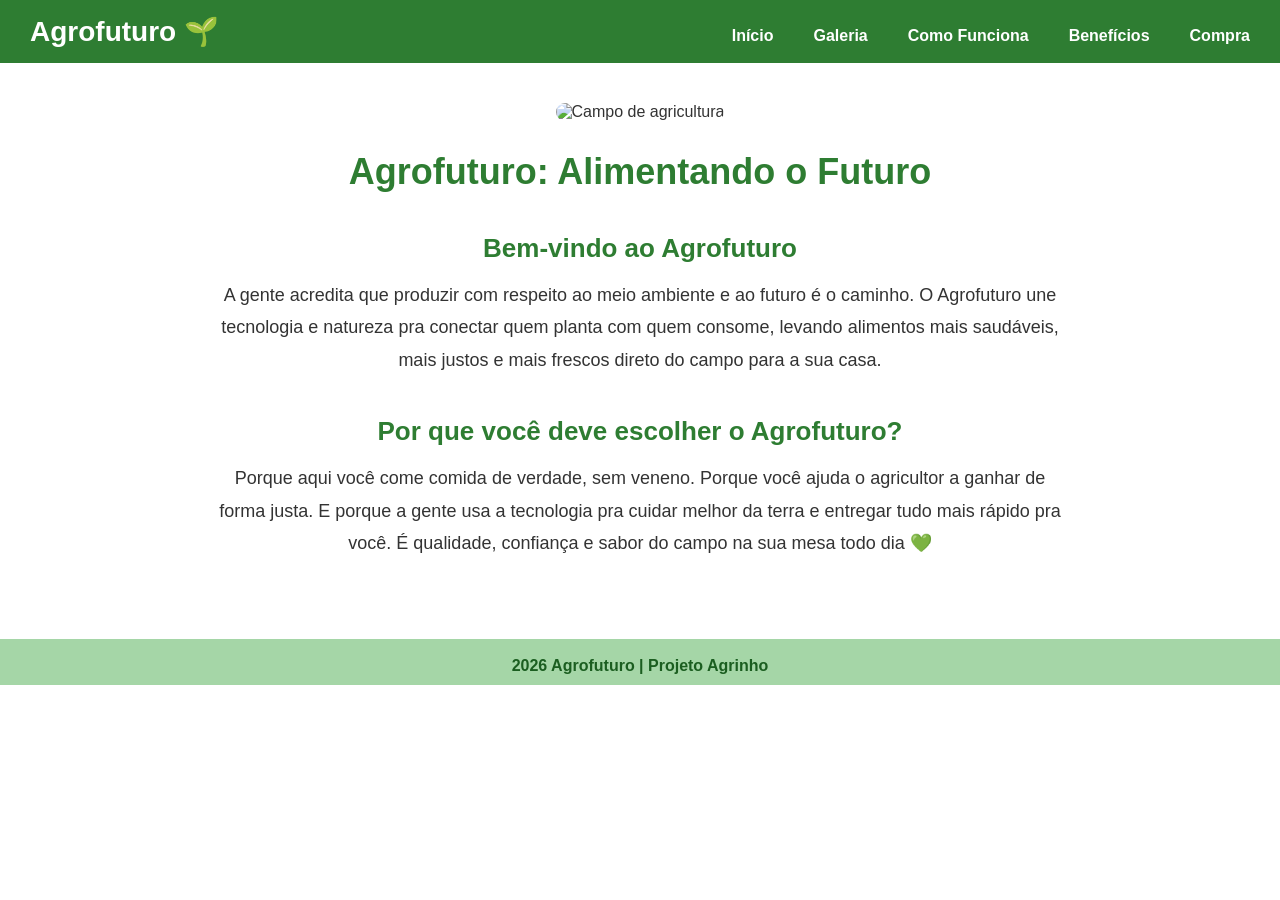
==== index.html @ ed6a14be "Update index.html" ====
<!DOCTYPE html>
<html lang="pt-br">
<head>
  <meta charset="UTF-8">
  <meta name="viewport" content="width=device-width, initial-scale=1.0">
  <title>Agrofuturo - Projeto Agrinho</title>
  <link rel="stylesheet" href="style.css">
  <style>
    @keyframes descer {
      from { opacity: 0; transform: translateY(-30px); }
      to { opacity: 1; transform: translateY(0); }
    }
    .animar-descer {
      animation: descer 1s ease-out;
    }
</style>
</head>
<body style="margin: 0; font-family: Arial, sans-serif;">

  <!-- CABEÇALHO VERDE -->
  <header style="background: #2e7d32; padding: 15px 30px;">
    <h1 style="color: white; margin: 0; font-size: 28px; display: inline-block;">Agrofuturo 🌱</h1>
    <nav style="float: right; margin-top: 8px;">
      <a href="index.html" style="color: white; margin-left: 20px; text-decoration: none; font-weight: bold;">Início</a>
      <a href="galeria.html" style="color: white; margin-left: 20px; text-decoration: none; font-weight: bold;">Galeria</a>
      <a href="como-funciona.html" style="color: white; margin-left: 20px; text-decoration: none; font-weight: bold;">Como Funciona</a>
      <a href="beneficios.html" style="color: white; margin-left: 20px; text-decoration: none; font-weight: bold;">Benefícios</a>
      <a href="compra.html" style="color: white; margin-left: 20px; text-decoration: none; font-weight: bold;">Compra</a>
    </nav>
  </header>

  <!-- CONTEÚDO PRINCIPAL - TUDO CENTRALIZADO -->
  <main style="max-width: 900px; margin: 0 auto; padding: 40px 20px; text-align: center;">
    
    <img src="https://agronegocio.insumoagricola.com.br/wp-content/uploads/2022/02/agricultura-no-campo-copia.jpg" alt="Campo de agricultura"class="animar-descer" style="width: 100%; border-radius: 12px; margin-bottom: 30px;">
    
    <h2 style="color: #2e7d32; font-size: 36px; margin-bottom: 10px;">
      Agrofuturo: Alimentando o Futuro
    </h2>

    <h3 style="color: #2e7d32; font-size: 26px; margin-top: 40px; margin-bottom: 15px;">
      Bem-vindo ao Agrofuturo
    </h3>
    
    <p style="font-size: 18px; color: #333; line-height: 1.8; margin-bottom: 40px;">
      A gente acredita que produzir com respeito ao meio ambiente e ao futuro é o caminho. 
      O Agrofuturo une tecnologia e natureza pra conectar quem planta com quem consome, 
      levando alimentos mais saudáveis, mais justos e mais frescos direto do campo para a sua casa.
    </p>

    <h3 style="color: #2e7d32; font-size: 26px; margin-top: 40px; margin-bottom: 15px;">
      Por que você deve escolher o Agrofuturo?
    </h3>
    <p style="font-size: 18px; color: #333; line-height: 1.8; margin-bottom: 40px;">
      Porque aqui você come comida de verdade, sem veneno. Porque você ajuda o agricultor a ganhar de forma justa. 
      E porque a gente usa a tecnologia pra cuidar melhor da terra e entregar tudo mais rápido pra você. 
      É qualidade, confiança e sabor do campo na sua mesa todo dia 💚
    </p>
  </main>

  <!-- BARRINHA VERDE PRA FINALIZAR -->
  <div style="width: 100%; height: 8px; background: #a5d6a7;"></div>
  
  <!-- RODAPÉ -->
  <footer style="background: #a5d6a7; text-align: center; padding: 10px; color: #1b5e20; font-weight: bold;">
    <p>2026 Agrofuturo | Projeto Agrinho</p>
  </footer>

</body>
</html>
---- style.css ----
* { box-sizing: border-box; margin: 0; padding: 0; }
body {
  font-family: Arial, sans-serif;
  background: #fff;
  color: #333;
}

header {
  background: #2d6a2d;
  padding: 12px 40px; /* header menor */
  display: flex;
  justify-content: space-between;
  align-items: center;
}
header h1 {
  color: white;
  font-size: 2em; /* tamanho menor */
  display: flex;
  align-items: center;
  gap: 8px;
}
header nav {
  display: flex;
  gap: 20px;
}
header nav a {
  color: white;
  text-decoration: none;
  font-size: 1em;
  font-weight: bold;
}
header nav a:hover { text-decoration: underline; }

.banner {
  width: 100%;
  height: 40vh; /* foto menor, antes tava 50vh */
  background: #f0f0f0;
}
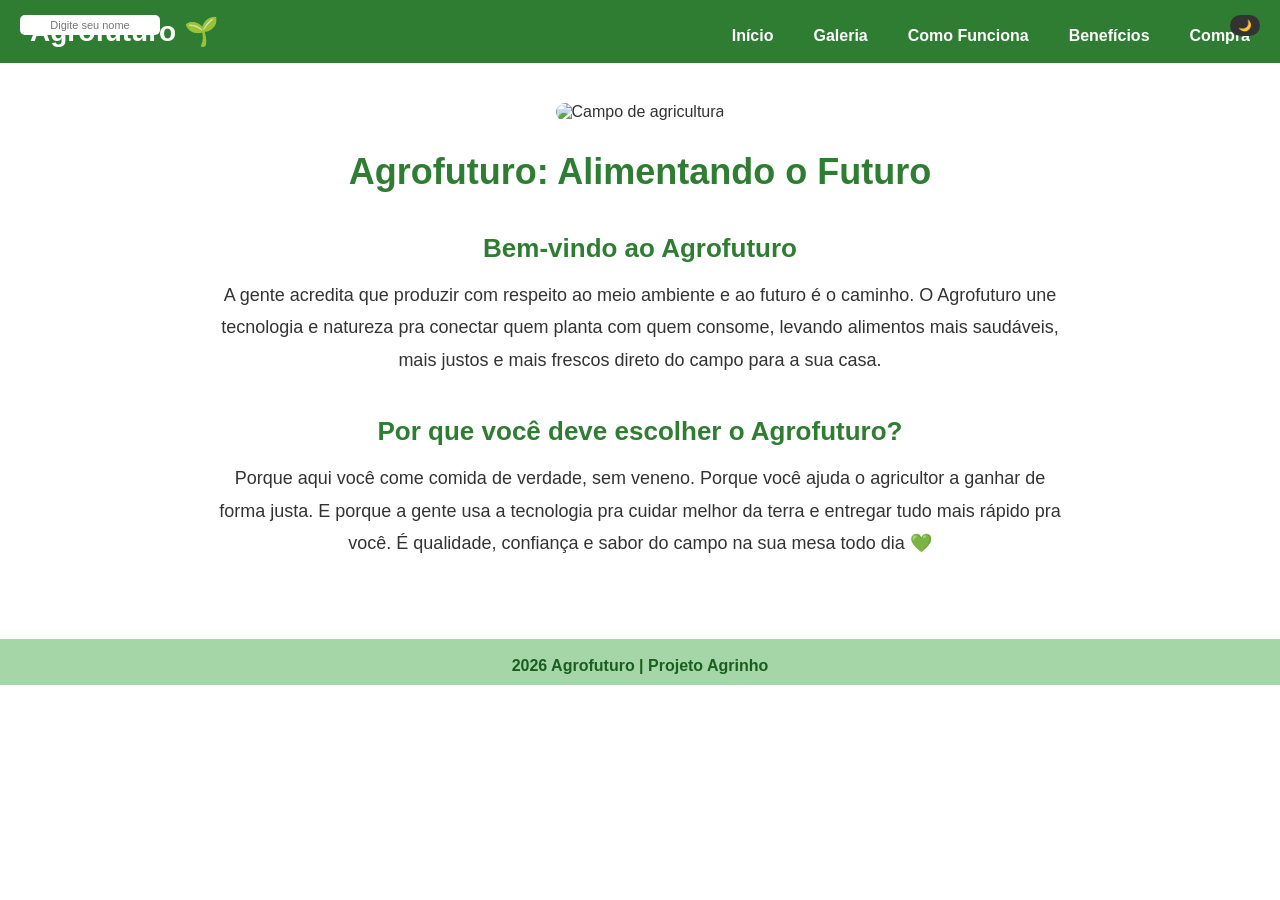
==== commit f1da497d: "Update index.html" ====
--- a/index.html
+++ b/index.html
@@ -16,7 +16,31 @@
 </style>
 </head>
 <body style="margin: 0; font-family: Arial, sans-serif;">
+<!-- NOME + MODO ESCURO -->
+<input type="text" id="nomeUsuario" placeholder="Digite seu nome" 
+       style="position: fixed; top: 15px; left: 20px; width: 140px; font-size: 11px; padding: 4px 6px; border: none; border-radius: 5px; text-align: center; z-index: 9999;">
+<button id="btnModoEscuro" 
+        style="position: fixed; top: 15px; right: 20px; background: #333; color: white; border: none; padding: 4px 8px; border-radius: 15px; font-size: 11px; cursor: pointer; z-index: 9999;">
+  🌙
+</button>
 
+<style>
+body.modo-escuro { background: #1e1e1e !important; color: #f0f0f0 !important; }
+body.modo-escuro header, body.modo-escuro nav, body.modo-escuro section, body.modo-escuro div { background: #2b2b2b !important; color: #f0f0f0 !important; }
+</style>
+
+<script>
+  const inputNome = document.getElementById('nomeUsuario');
+  inputNome.value = localStorage.getItem('nomeAgro') || '';
+  inputNome.addEventListener('input', () => localStorage.setItem('nomeAgro', inputNome.value));
+  const btn = document.getElementById('btnModoEscuro');
+  if(localStorage.getItem('modo') === 'escuro') { document.body.classList.add('modo-escuro'); btn.textContent = '☀️'; }
+  btn.addEventListener('click', () => {
+    document.body.classList.toggle('modo-escuro');
+    btn.textContent = document.body.classList.contains('modo-escuro') ? '☀️' : '🌙';
+    localStorage.setItem('modo', document.body.classList.contains('modo-escuro') ? 'escuro' : 'claro');
+  });
+</script>
   <!-- CABEÇALHO VERDE -->
   <header style="background: #2e7d32; padding: 15px 30px;">
     <h1 style="color: white; margin: 0; font-size: 28px; display: inline-block;">Agrofuturo 🌱</h1>
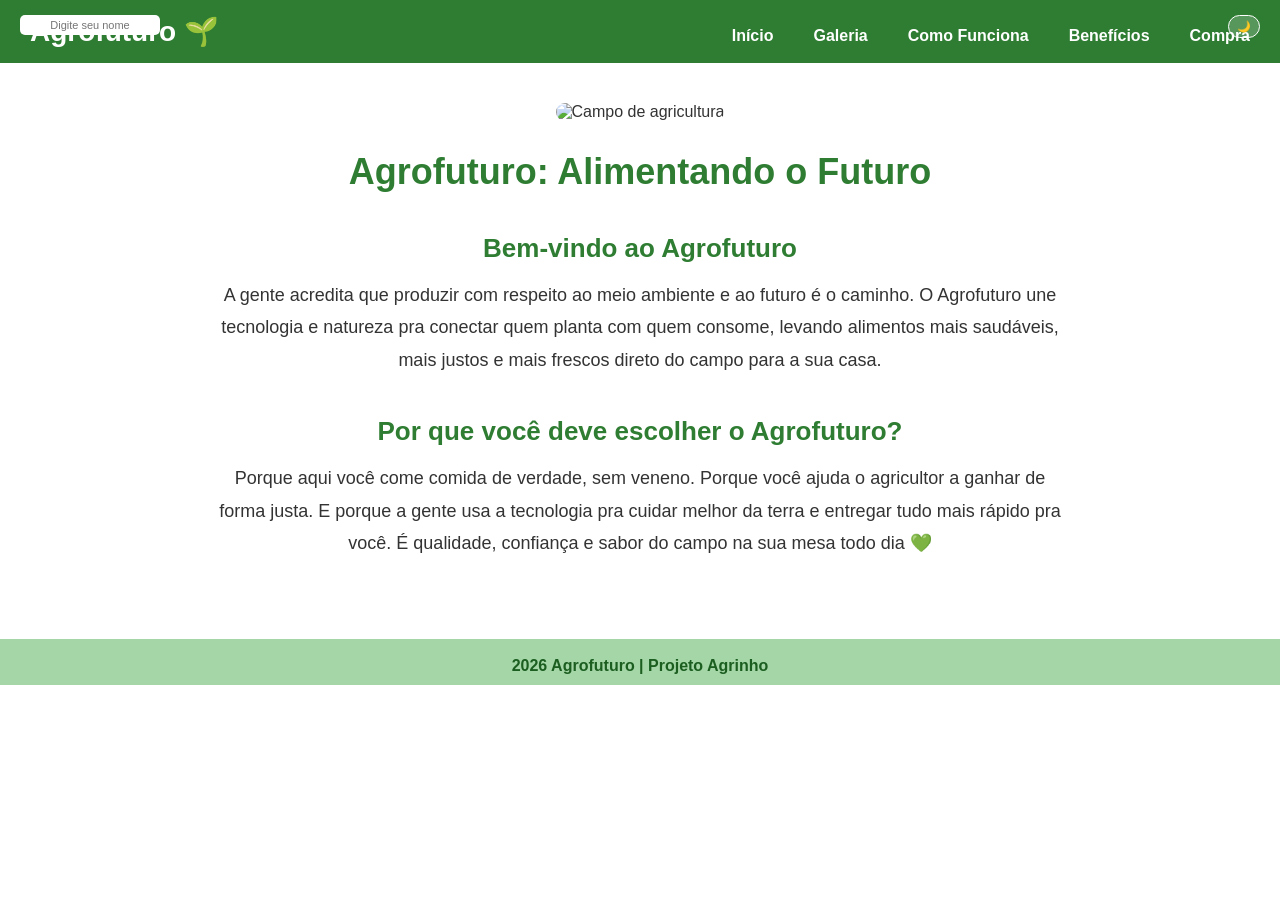
==== commit ec531884: "Update index.html" ====
--- a/index.html
+++ b/index.html
@@ -16,17 +16,18 @@
 </style>
 </head>
 <body style="margin: 0; font-family: Arial, sans-serif;">
-<!-- NOME + MODO ESCURO -->
+<!-- NOME + MODO ESCURO DENTRO DO HEADER -->
 <input type="text" id="nomeUsuario" placeholder="Digite seu nome" 
-       style="position: fixed; top: 15px; left: 20px; width: 140px; font-size: 11px; padding: 4px 6px; border: none; border-radius: 5px; text-align: center; z-index: 9999;">
+       style="position: absolute; top: 15px; left: 20px; width: 140px; font-size: 11px; padding: 4px 6px; border: none; border-radius: 5px; text-align: center; z-index: 10;">
 <button id="btnModoEscuro" 
-        style="position: fixed; top: 15px; right: 20px; background: #333; color: white; border: none; padding: 4px 8px; border-radius: 15px; font-size: 11px; cursor: pointer; z-index: 9999;">
+        style="position: absolute; top: 15px; right: 20px; background: rgba(255,255,255,0.2); border: 1px solid white; color: white; padding: 4px 8px; border-radius: 15px; font-size: 11px; cursor: pointer; z-index: 10;">
   🌙
 </button>
 
 <style>
 body.modo-escuro { background: #1e1e1e !important; color: #f0f0f0 !important; }
 body.modo-escuro header, body.modo-escuro nav, body.modo-escuro section, body.modo-escuro div { background: #2b2b2b !important; color: #f0f0f0 !important; }
+header { position: relative; } /* Isso faz ele ficar dentro do verde */
 </style>
 
 <script>
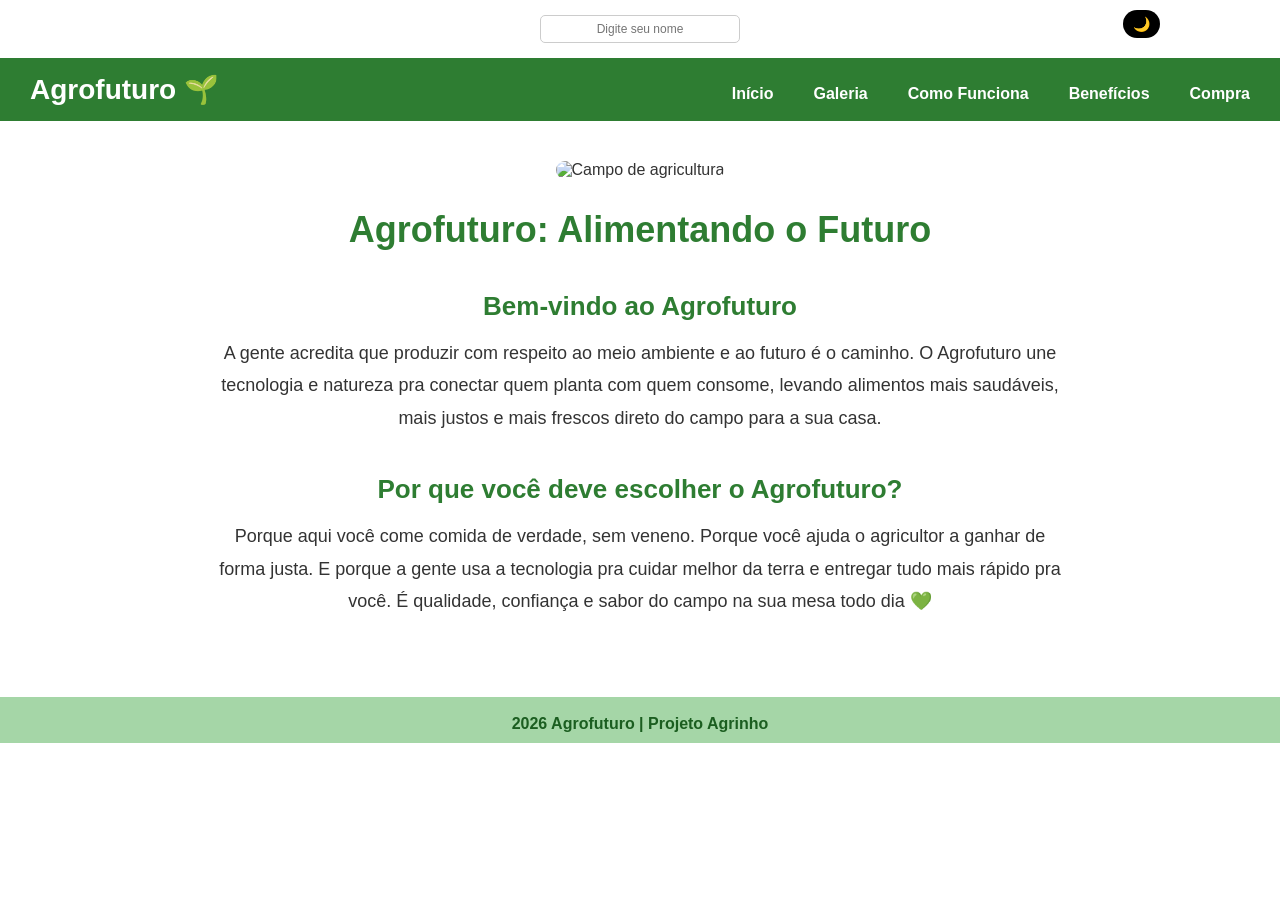
==== commit 71ecebb6: "Update index.html" ====
--- a/index.html
+++ b/index.html
@@ -16,18 +16,20 @@
 </style>
 </head>
 <body style="margin: 0; font-family: Arial, sans-serif;">
-<!-- NOME + MODO ESCURO DENTRO DO HEADER -->
+<!-- NOME NA PARTE BRANCA -->
 <input type="text" id="nomeUsuario" placeholder="Digite seu nome" 
-       style="position: absolute; top: 15px; left: 20px; width: 140px; font-size: 11px; padding: 4px 6px; border: none; border-radius: 5px; text-align: center; z-index: 10;">
+       style="display: block; margin: 15px auto; width: 200px; font-size: 12px; padding: 6px; border: 1px solid #ccc; border-radius: 5px; text-align: center;">
+
+<!-- MODO ESCURO NO VERDE -->
 <button id="btnModoEscuro" 
-        style="position: absolute; top: 15px; right: 20px; background: rgba(255,255,255,0.2); border: 1px solid white; color: white; padding: 4px 8px; border-radius: 15px; font-size: 11px; cursor: pointer; z-index: 10;">
+        style="position: absolute; top: 10px; right: 120px; background: #000; color: white; border: none; padding: 6px 10px; border-radius: 20px; font-size: 14px; cursor: pointer; z-index: 10;">
   🌙
 </button>
 
 <style>
+header { position: relative; } /* Para a lua ficar presa no verde */
 body.modo-escuro { background: #1e1e1e !important; color: #f0f0f0 !important; }
 body.modo-escuro header, body.modo-escuro nav, body.modo-escuro section, body.modo-escuro div { background: #2b2b2b !important; color: #f0f0f0 !important; }
-header { position: relative; } /* Isso faz ele ficar dentro do verde */
 </style>
 
 <script>
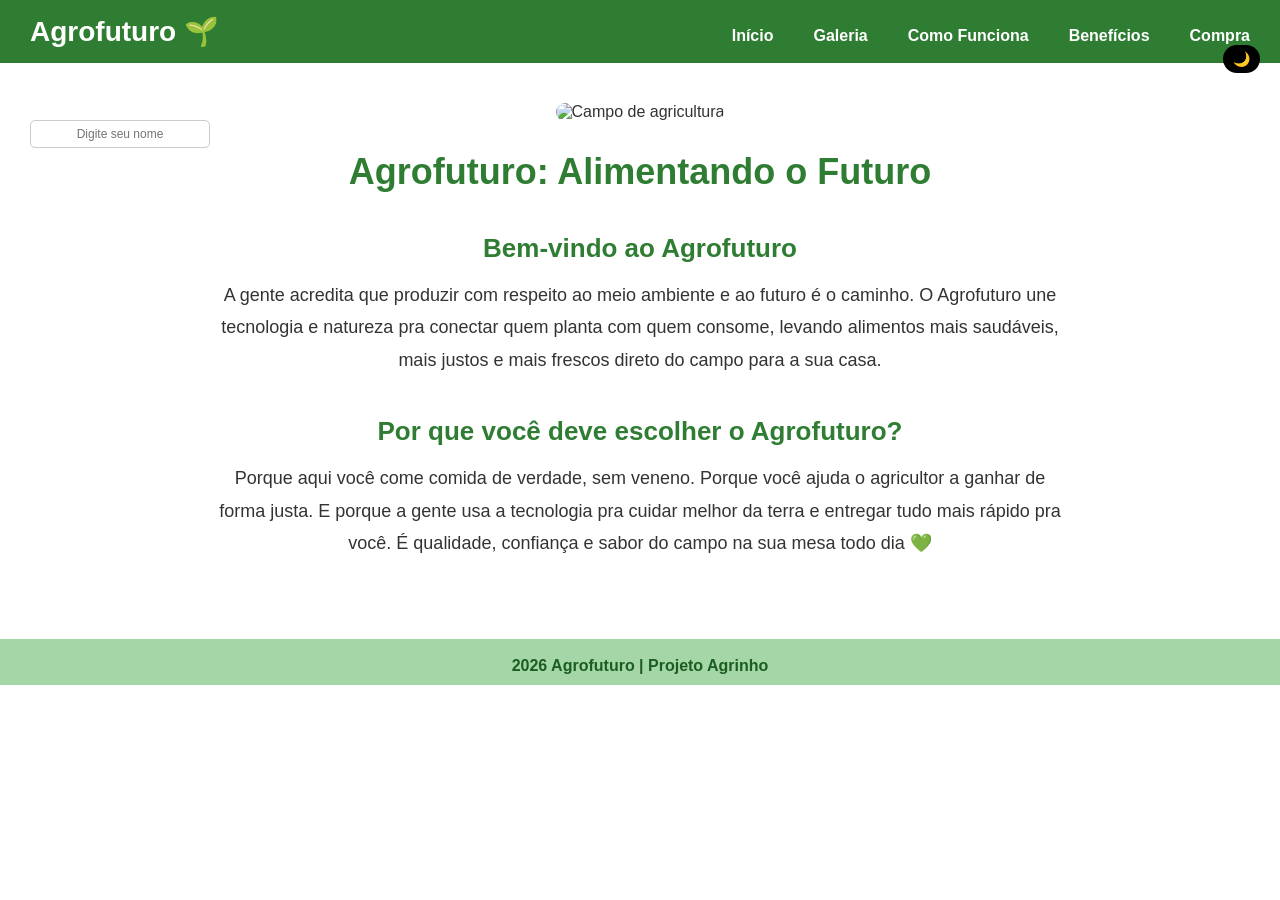
==== commit e76f3da9: "Update index.html" ====
--- a/index.html
+++ b/index.html
@@ -16,28 +16,55 @@
 </style>
 </head>
 <body style="margin: 0; font-family: Arial, sans-serif;">
-<!-- NOME NA PARTE BRANCA -->
-<input type="text" id="nomeUsuario" placeholder="Digite seu nome" 
-       style="display: block; margin: 15px auto; width: 200px; font-size: 12px; padding: 6px; border: 1px solid #ccc; border-radius: 5px; text-align: center;">
+<style>
+  header { position: relative; } /* Para prender a lua no verde */
 
-<!-- MODO ESCURO NO VERDE -->
-<button id="btnModoEscuro" 
-        style="position: absolute; top: 10px; right: 120px; background: #000; color: white; border: none; padding: 6px 10px; border-radius: 20px; font-size: 14px; cursor: pointer; z-index: 10;">
-  🌙
-</button>
+  /* NOME NA PARTE BRANCA, DO LADO DA FOTO */
+  #nomeUsuario {
+    position: absolute;
+    top: 120px; /* Desce pra parte branca */
+    left: 30px; /* Gruda na esquerda, do lado da foto */
+    width: 180px;
+    font-size: 12px; 
+    padding: 6px; 
+    border: 1px solid #ccc; 
+    border-radius: 5px; 
+    text-align: center;
+    background: white;
+    z-index: 5;
+  }
 
-<style>
-header { position: relative; } /* Para a lua ficar presa no verde */
-body.modo-escuro { background: #1e1e1e !important; color: #f0f0f0 !important; }
-body.modo-escuro header, body.modo-escuro nav, body.modo-escuro section, body.modo-escuro div { background: #2b2b2b !important; color: #f0f0f0 !important; }
+  /* LUA PRETA NO VERDE, EMBAIXO DO COMPRA */
+  #btnModoEscuro {
+    position: absolute; 
+    top: 45px; /* Desce um pouco no verde */
+    right: 20px; /* Cola no lado direito, perto do Compra */
+    background: #000; /* Preta, sem verde */
+    color: white; 
+    border: none; 
+    padding: 6px 10px; 
+    border-radius: 20px; 
+    font-size: 14px; 
+    cursor: pointer; 
+    z-index: 10;
+  }
+
+  body.modo-escuro { background: #1e1e1e !important; color: #f0f0f0 !important; }
+  body.modo-escuro header, body.modo-escuro nav, body.modo-escuro section, body.modo-escuro div { background: #2b2b2b !important; color: #f0f0f0 !important; }
 </style>
+
+<input type="text" id="nomeUsuario" placeholder="Digite seu nome">
+
+<button id="btnModoEscuro">🌙</button>
 
 <script>
   const inputNome = document.getElementById('nomeUsuario');
   inputNome.value = localStorage.getItem('nomeAgro') || '';
   inputNome.addEventListener('input', () => localStorage.setItem('nomeAgro', inputNome.value));
+  
   const btn = document.getElementById('btnModoEscuro');
   if(localStorage.getItem('modo') === 'escuro') { document.body.classList.add('modo-escuro'); btn.textContent = '☀️'; }
+  
   btn.addEventListener('click', () => {
     document.body.classList.toggle('modo-escuro');
     btn.textContent = document.body.classList.contains('modo-escuro') ? '☀️' : '🌙';
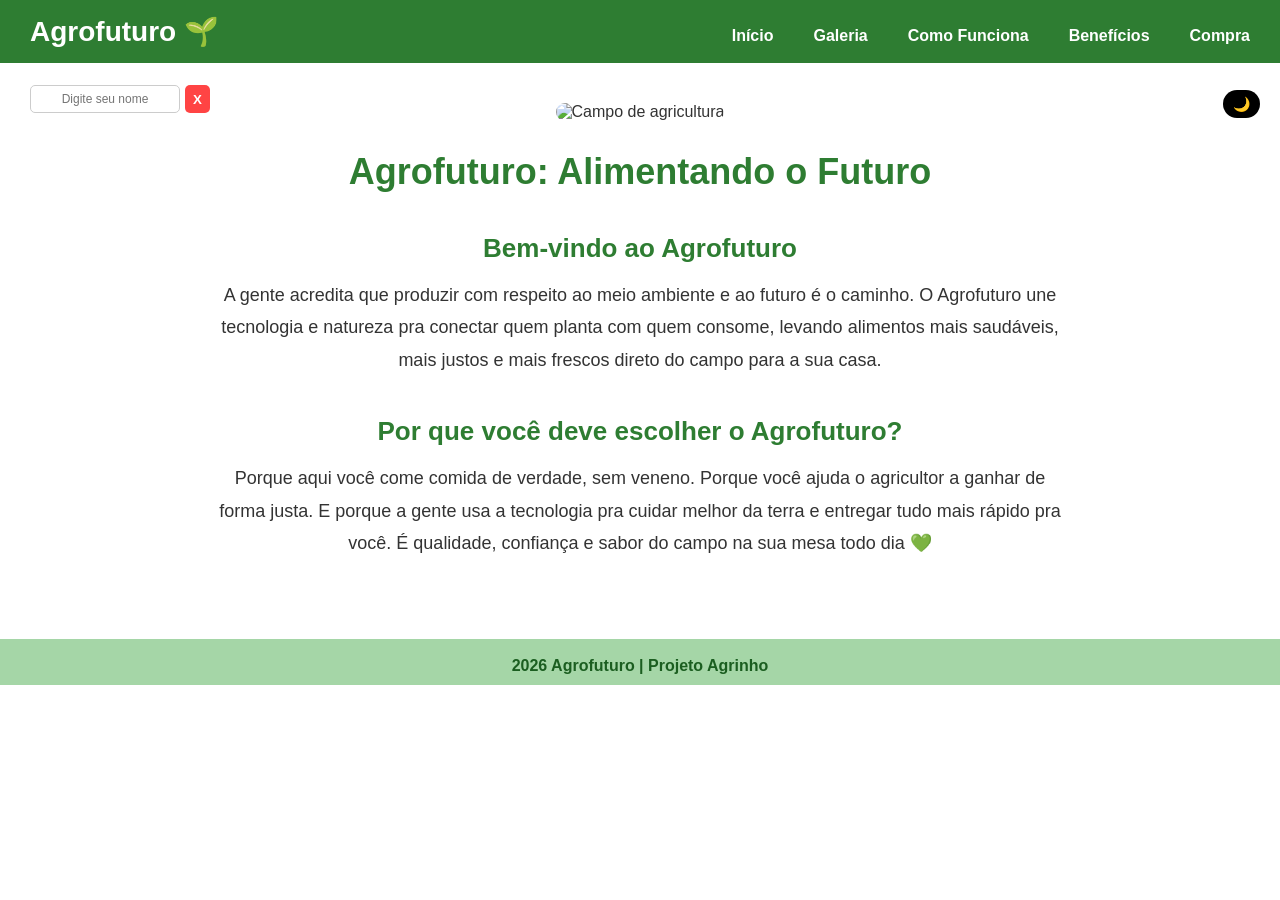
==== commit dceb3436: "Update index.html" ====
--- a/index.html
+++ b/index.html
@@ -17,29 +17,42 @@
 </head>
 <body style="margin: 0; font-family: Arial, sans-serif;">
 <style>
-  header { position: relative; } /* Para prender a lua no verde */
+  header { position: relative; }
 
-  /* NOME NA PARTE BRANCA, DO LADO DA FOTO */
+  /* NOME NA PARTE BRANCA */
+  .nome-box {
+    position: absolute;
+    top: 85px; 
+    left: 30px; 
+    display: flex;
+    gap: 5px;
+    z-index: 5;
+  }
   #nomeUsuario {
-    position: absolute;
-    top: 120px; /* Desce pra parte branca */
-    left: 30px; /* Gruda na esquerda, do lado da foto */
-    width: 180px;
+    width: 150px;
     font-size: 12px; 
     padding: 6px; 
     border: 1px solid #ccc; 
     border-radius: 5px; 
     text-align: center;
     background: white;
-    z-index: 5;
+  }
+  #btnApagarNome {
+    background: #ff4444;
+    color: white;
+    border: none;
+    border-radius: 5px;
+    padding: 0 8px;
+    cursor: pointer;
+    font-weight: bold;
   }
 
-  /* LUA PRETA NO VERDE, EMBAIXO DO COMPRA */
+  /* LUA PRETA NO CANTO */
   #btnModoEscuro {
     position: absolute; 
-    top: 45px; /* Desce um pouco no verde */
-    right: 20px; /* Cola no lado direito, perto do Compra */
-    background: #000; /* Preta, sem verde */
+    top: 90px; 
+    right: 20px; 
+    background: #000; 
     color: white; 
     border: none; 
     padding: 6px 10px; 
@@ -49,21 +62,44 @@
     z-index: 10;
   }
 
+  /* MODO ESCURO */
   body.modo-escuro { background: #1e1e1e !important; color: #f0f0f0 !important; }
   body.modo-escuro header, body.modo-escuro nav, body.modo-escuro section, body.modo-escuro div { background: #2b2b2b !important; color: #f0f0f0 !important; }
+  body.modo-escuro #nomeUsuario { background: #333; color: #f0f0f0; border-color: #555; }
 </style>
 
-<input type="text" id="nomeUsuario" placeholder="Digite seu nome">
+<!-- CAIXA DO NOME + BOTÃO APAGAR -->
+<div class="nome-box">
+  <input type="text" id="nomeUsuario" placeholder="Digite seu nome">
+  <button id="btnApagarNome">X</button>
+</div>
 
+<!-- BOTÃO LUA -->
 <button id="btnModoEscuro">🌙</button>
 
 <script>
+  // NOME
   const inputNome = document.getElementById('nomeUsuario');
+  const btnApagar = document.getElementById('btnApagarNome');
+  
   inputNome.value = localStorage.getItem('nomeAgro') || '';
-  inputNome.addEventListener('input', () => localStorage.setItem('nomeAgro', inputNome.value));
   
+  inputNome.addEventListener('input', () => {
+    localStorage.setItem('nomeAgro', inputNome.value);
+  });
+
+  btnApagar.addEventListener('click', () => {
+    inputNome.value = '';
+    localStorage.removeItem('nomeAgro');
+    inputNome.focus();
+  });
+  
+  // MODO ESCURO
   const btn = document.getElementById('btnModoEscuro');
-  if(localStorage.getItem('modo') === 'escuro') { document.body.classList.add('modo-escuro'); btn.textContent = '☀️'; }
+  if(localStorage.getItem('modo') === 'escuro') { 
+    document.body.classList.add('modo-escuro'); 
+    btn.textContent = '☀️'; 
+  }
   
   btn.addEventListener('click', () => {
     document.body.classList.toggle('modo-escuro');
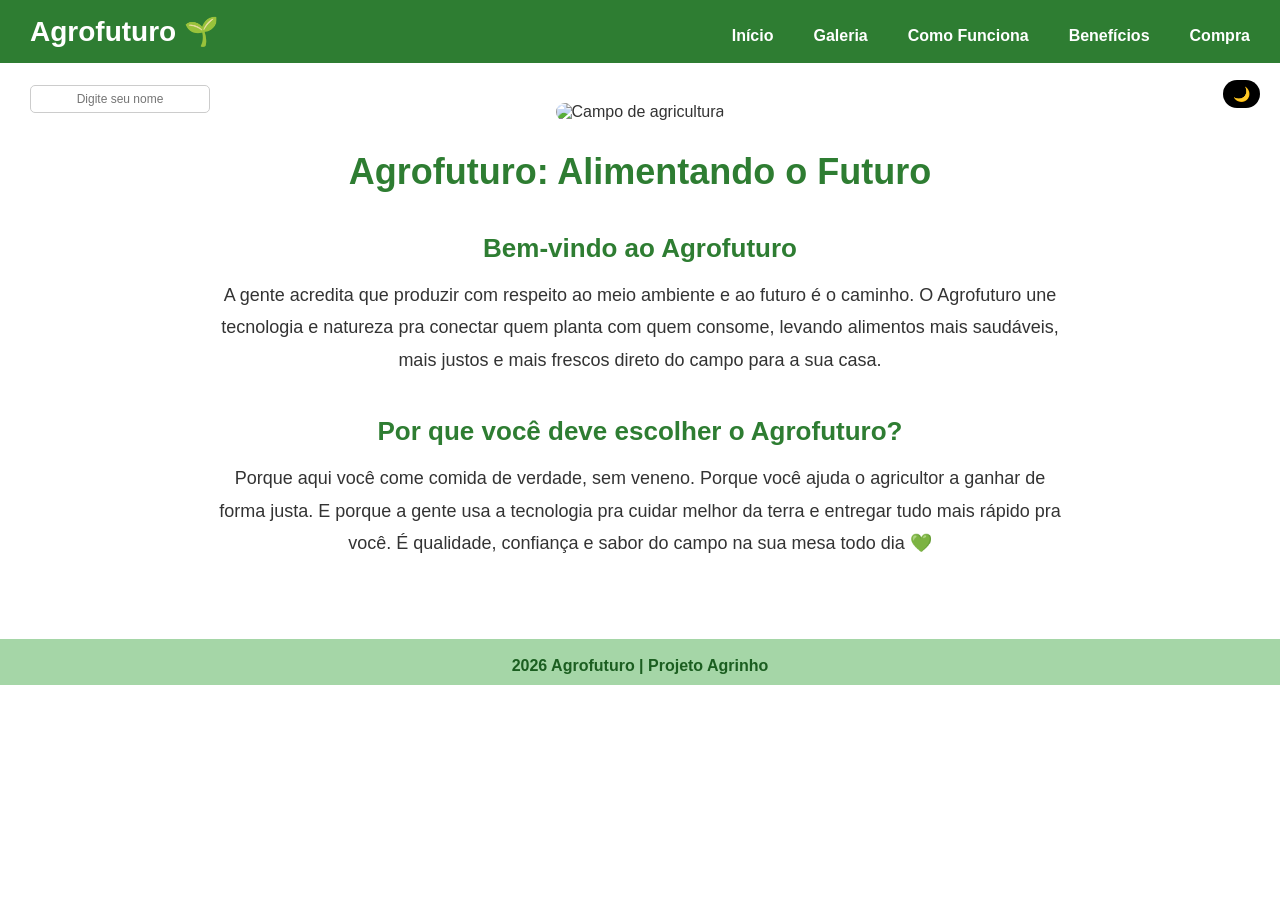
==== commit 22359da4: "Update index.html" ====
--- a/index.html
+++ b/index.html
@@ -19,38 +19,25 @@
 <style>
   header { position: relative; }
 
-  /* NOME NA PARTE BRANCA */
-  .nome-box {
+  /* NOME NA PARTE BRANCA - SEM O X */
+  #nomeUsuario {
     position: absolute;
     top: 85px; 
     left: 30px; 
-    display: flex;
-    gap: 5px;
-    z-index: 5;
-  }
-  #nomeUsuario {
-    width: 150px;
+    width: 180px;
     font-size: 12px; 
     padding: 6px; 
     border: 1px solid #ccc; 
     border-radius: 5px; 
     text-align: center;
     background: white;
-  }
-  #btnApagarNome {
-    background: #ff4444;
-    color: white;
-    border: none;
-    border-radius: 5px;
-    padding: 0 8px;
-    cursor: pointer;
-    font-weight: bold;
+    z-index: 5;
   }
 
-  /* LUA PRETA NO CANTO */
+  /* LUA SUBIU UM POUQUINHO */
   #btnModoEscuro {
     position: absolute; 
-    top: 90px; 
+    top: 80px; /* Era 90px. Diminui 10px pra subir */
     right: 20px; 
     background: #000; 
     color: white; 
@@ -68,19 +55,13 @@
   body.modo-escuro #nomeUsuario { background: #333; color: #f0f0f0; border-color: #555; }
 </style>
 
-<!-- CAIXA DO NOME + BOTÃO APAGAR -->
-<div class="nome-box">
-  <input type="text" id="nomeUsuario" placeholder="Digite seu nome">
-  <button id="btnApagarNome">X</button>
-</div>
+<input type="text" id="nomeUsuario" placeholder="Digite seu nome">
 
-<!-- BOTÃO LUA -->
 <button id="btnModoEscuro">🌙</button>
 
 <script>
-  // NOME
+  // NOME + ENTER PRA SUMIR O CURSOR
   const inputNome = document.getElementById('nomeUsuario');
-  const btnApagar = document.getElementById('btnApagarNome');
   
   inputNome.value = localStorage.getItem('nomeAgro') || '';
   
@@ -88,10 +69,10 @@
     localStorage.setItem('nomeAgro', inputNome.value);
   });
 
-  btnApagar.addEventListener('click', () => {
-    inputNome.value = '';
-    localStorage.removeItem('nomeAgro');
-    inputNome.focus();
+  inputNome.addEventListener('keydown', (e) => {
+    if (e.key === 'Enter') {
+      inputNome.blur(); // Tira o cursor/piscando
+    }
   });
   
   // MODO ESCURO
